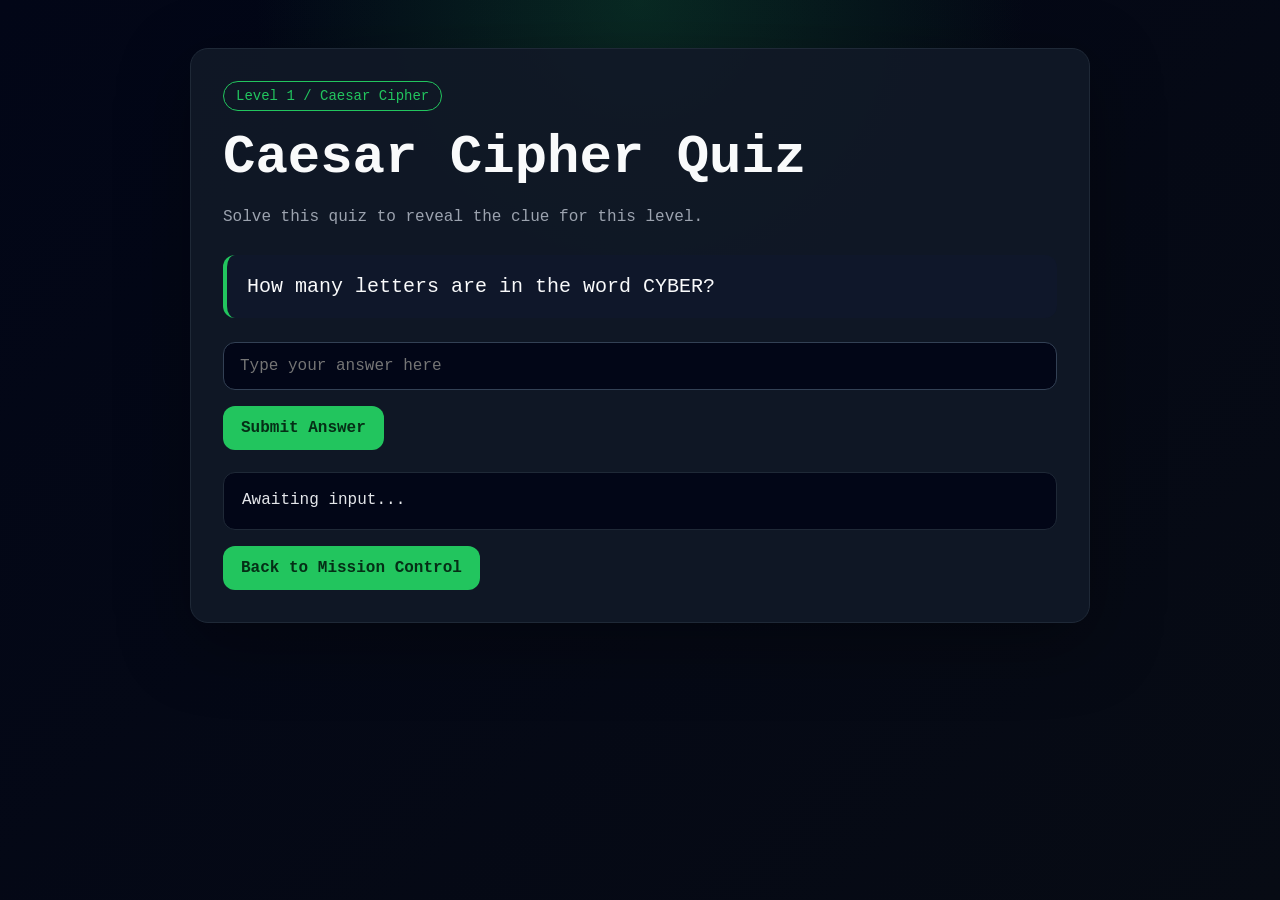
==== level1.html @ 3cb5120b "Add files via upload" ====
<!DOCTYPE html>
<html lang="en">
<head>
    <meta charset="UTF-8">
    <meta name="viewport" content="width=device-width, initial-scale=1.0">
    <title>Level 1 - Caesar Cipher Quiz</title>
    <link rel="stylesheet" href="style.css">
</head>
<body>
<main>
    <section class="card">
        <span class="badge">Level 1 / Caesar Cipher</span>
        <h1>Caesar Cipher Quiz</h1>
        <p>Solve this quiz to reveal the clue for this level.</p>

        <div class="question">How many letters are in the word CYBER?</div>

        <input id="answer" type="text" placeholder="Type your answer here">
        <button onclick="checkAnswer()">Submit Answer</button>

        <div id="result" class="result">Awaiting input...</div>

        <a class="button" href="index.html">Back to Mission Control</a>
    </section>
</main>

<script>
    const correctAnswers = ['5','FIVE'];

    function normalize(value) {
        return value.trim().toUpperCase();
    }

    function checkAnswer() {
        const userAnswer = normalize(document.getElementById("answer").value);
        const result = document.getElementById("result");

        if (correctAnswers.includes(userAnswer)) {
            result.innerHTML = `<div class="success"><b>ACCESS GRANTED</b><br>Correct. The Caesar shift key is: <code>5</code></div>`;
        } else {
            result.innerHTML = `<div class="error"><b>ACCESS DENIED</b><br>Wrong answer. Try again.</div>`;
        }
    }

    document.getElementById("answer").addEventListener("keydown", function(event) {
        if (event.key === "Enter") {
            checkAnswer();
        }
    });
</script>
</body>
</html>
---- style.css ----
:root {
    --bg: #070b14;
    --panel: #111827;
    --panel-2: #0f172a;
    --text: #e5e7eb;
    --muted: #9ca3af;
    --accent: #22c55e;
    --danger: #ef4444;
    --border: #1f2937;
}

* {
    box-sizing: border-box;
}

body {
    margin: 0;
    min-height: 100vh;
    background:
        radial-gradient(circle at top, rgba(34, 197, 94, 0.18), transparent 35%),
        linear-gradient(135deg, #020617, var(--bg));
    color: var(--text);
    font-family: Consolas, "Courier New", monospace;
}

main {
    width: min(900px, 92%);
    margin: 0 auto;
    padding: 48px 0;
}

.card {
    background: rgba(17, 24, 39, 0.92);
    border: 1px solid var(--border);
    border-radius: 18px;
    padding: 32px;
    box-shadow: 0 20px 70px rgba(0, 0, 0, 0.35);
}

.badge {
    display: inline-block;
    border: 1px solid var(--accent);
    color: var(--accent);
    padding: 6px 12px;
    border-radius: 999px;
    font-size: 14px;
    margin-bottom: 16px;
}

h1 {
    margin: 0 0 12px;
    font-size: clamp(30px, 5vw, 54px);
    color: #f9fafb;
}

h2 {
    color: var(--accent);
    margin-top: 28px;
}

p {
    color: var(--muted);
    line-height: 1.7;
}

.question {
    margin: 24px 0;
    padding: 20px;
    border-left: 4px solid var(--accent);
    background: var(--panel-2);
    border-radius: 12px;
    color: #f9fafb;
    font-size: 20px;
}

input {
    width: 100%;
    padding: 14px 16px;
    border-radius: 12px;
    border: 1px solid #334155;
    background: #020617;
    color: var(--text);
    font-family: inherit;
    font-size: 16px;
    outline: none;
}

input:focus {
    border-color: var(--accent);
}

button, .button {
    display: inline-block;
    margin-top: 16px;
    padding: 13px 18px;
    border: 0;
    border-radius: 12px;
    background: var(--accent);
    color: #052e16;
    font-weight: 700;
    font-family: inherit;
    font-size: 16px;
    cursor: pointer;
    text-decoration: none;
}

button:hover, .button:hover {
    filter: brightness(1.08);
}

.result {
    margin-top: 22px;
    padding: 18px;
    border-radius: 12px;
    background: #020617;
    border: 1px solid var(--border);
    min-height: 58px;
}

.success {
    color: var(--accent);
}

.error {
    color: var(--danger);
}

.grid {
    display: grid;
    grid-template-columns: repeat(auto-fit, minmax(210px, 1fr));
    gap: 16px;
    margin-top: 26px;
}

.level-link {
    display: block;
    padding: 18px;
    border: 1px solid var(--border);
    border-radius: 14px;
    background: var(--panel-2);
    color: var(--text);
    text-decoration: none;
}

.level-link:hover {
    border-color: var(--accent);
}

code {
    color: var(--accent);
}

.footer {
    margin-top: 22px;
    color: var(--muted);
    font-size: 14px;
}
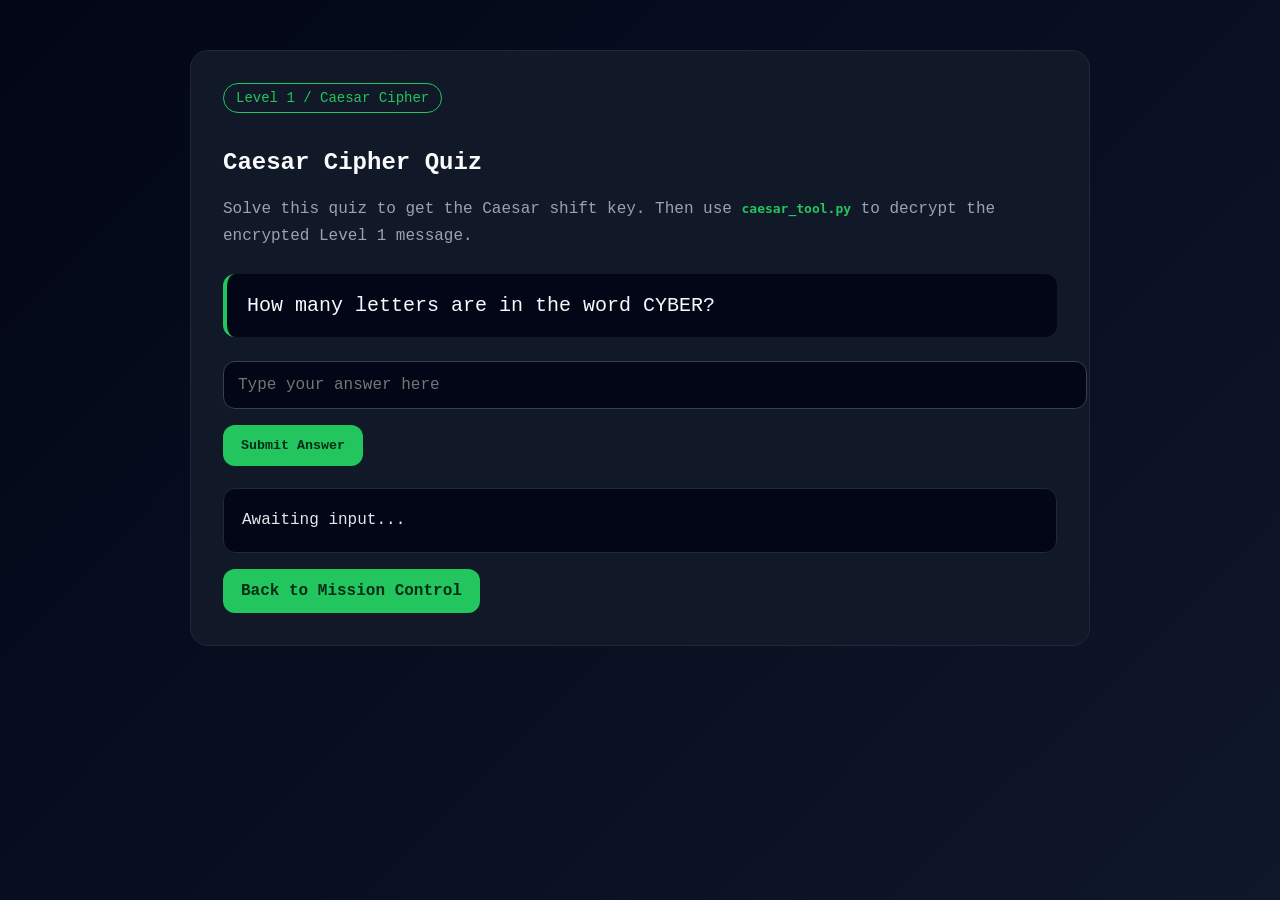
==== commit 75b43e31: "Update level1.html" ====
--- a/level1.html
+++ b/level1.html
@@ -3,19 +3,126 @@
 <head>
     <meta charset="UTF-8">
     <meta name="viewport" content="width=device-width, initial-scale=1.0">
-    <title>Level 1 - Caesar Cipher Quiz</title>
-    <link rel="stylesheet" href="style.css">
+    <title>Level 1 - Caesar Cipher</title>
+
+    <style>
+        body {
+            margin: 0;
+            min-height: 100vh;
+            background: linear-gradient(135deg, #020617, #0f172a);
+            color: #e5e7eb;
+            font-family: Consolas, "Courier New", monospace;
+        }
+
+        main {
+            width: min(900px, 92%);
+            margin: 0 auto;
+            padding: 50px 0;
+        }
+
+        .card {
+            background: #111827;
+            border: 1px solid #1f2937;
+            border-radius: 18px;
+            padding: 32px;
+        }
+
+        .badge {
+            display: inline-block;
+            border: 1px solid #22c55e;
+            color: #22c55e;
+            padding: 6px 12px;
+            border-radius: 999px;
+            font-size: 14px;
+            margin-bottom: 16px;
+        }
+
+        h1 {
+            color: #f9fafb;
+        }
+
+        p {
+            color: #9ca3af;
+            line-height: 1.7;
+        }
+
+        .question {
+            margin: 24px 0;
+            padding: 20px;
+            border-left: 4px solid #22c55e;
+            background: #020617;
+            border-radius: 12px;
+            color: #f9fafb;
+            font-size: 20px;
+        }
+
+        input {
+            width: 100%;
+            padding: 14px;
+            border-radius: 12px;
+            border: 1px solid #334155;
+            background: #020617;
+            color: #e5e7eb;
+            font-family: inherit;
+            font-size: 16px;
+        }
+
+        button, .button {
+            display: inline-block;
+            margin-top: 16px;
+            padding: 13px 18px;
+            border: 0;
+            border-radius: 12px;
+            background: #22c55e;
+            color: #052e16;
+            font-weight: bold;
+            font-family: inherit;
+            cursor: pointer;
+            text-decoration: none;
+        }
+
+        .result {
+            margin-top: 22px;
+            padding: 18px;
+            border-radius: 12px;
+            background: #020617;
+            border: 1px solid #1f2937;
+            line-height: 1.7;
+        }
+
+        .success {
+            color: #22c55e;
+        }
+
+        .error {
+            color: #ef4444;
+        }
+
+        code {
+            color: #22c55e;
+            font-weight: bold;
+        }
+    </style>
 </head>
+
 <body>
 <main>
     <section class="card">
         <span class="badge">Level 1 / Caesar Cipher</span>
+
         <h1>Caesar Cipher Quiz</h1>
-        <p>Solve this quiz to reveal the clue for this level.</p>
 
-        <div class="question">How many letters are in the word CYBER?</div>
+        <p>
+            Solve this quiz to get the Caesar shift key.
+            Then use <code>caesar_tool.py</code> to decrypt the encrypted Level 1 message.
+        </p>
+
+        <div class="question">
+            How many letters are in the word CYBER?
+        </div>
 
         <input id="answer" type="text" placeholder="Type your answer here">
+
         <button onclick="checkAnswer()">Submit Answer</button>
 
         <div id="result" class="result">Awaiting input...</div>
@@ -25,7 +132,7 @@
 </main>
 
 <script>
-    const correctAnswers = ['5','FIVE'];
+    const correctAnswers = ["5", "FIVE"];
 
     function normalize(value) {
         return value.trim().toUpperCase();
@@ -36,9 +143,19 @@
         const result = document.getElementById("result");
 
         if (correctAnswers.includes(userAnswer)) {
-            result.innerHTML = `<div class="success"><b>ACCESS GRANTED</b><br>Correct. The Caesar shift key is: <code>5</code></div>`;
+            result.innerHTML =
+                `<div class="success">
+                    <b>ACCESS GRANTED</b><br>
+                    Correct. Caesar shift key: <code>5</code><br><br>
+                    Use this key with <code>caesar_tool.py</code> to decrypt the Level 1 encrypted message.<br>
+                    The decrypted message will reveal the password for Level 2: <code>ORANGE</code>.
+                </div>`;
         } else {
-            result.innerHTML = `<div class="error"><b>ACCESS DENIED</b><br>Wrong answer. Try again.</div>`;
+            result.innerHTML =
+                `<div class="error">
+                    <b>ACCESS DENIED</b><br>
+                    Wrong answer. Try again.
+                </div>`;
         }
     }
 
@@ -49,4 +166,4 @@
     });
 </script>
 </body>
-</html>+</html>
